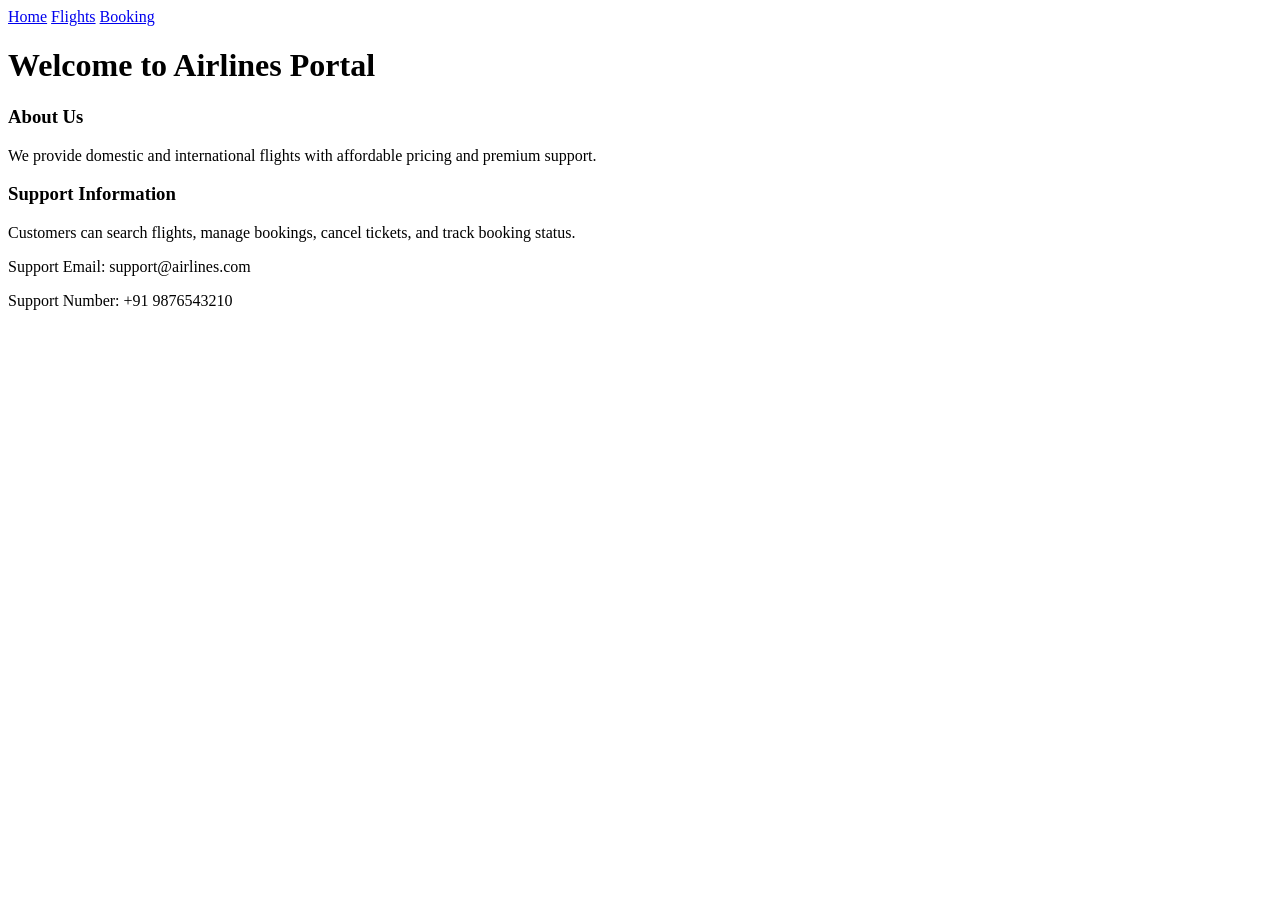
==== index.html @ 4f33ae0e "Create index.html" ====
<!DOCTYPE html>
<html lang="en">
<head>
  <meta charset="UTF-8">
  <title>Airlines Portal - Home</title>
  <link rel="stylesheet" href="style.css">

  <!-- SALESFORCE AGENTFORCE SNIPPET - PASTE HERE LATER -->

</head>
<body>

  <nav>
    <a href="index.html">Home</a>
    <a href="flights.html">Flights</a>
    <a href="booking.html">Booking</a>
  </nav>

  <div class="container">
    <h1>Welcome to Airlines Portal</h1>

    <div class="card">
      <h3>About Us</h3>
      <p>We provide domestic and international flights with affordable pricing and premium support.</p>
    </div>

    <div class="card">
      <h3>Support Information</h3>
      <p>Customers can search flights, manage bookings, cancel tickets, and track booking status.</p>
      <p>Support Email: support@airlines.com</p>
      <p>Support Number: +91 9876543210</p>
    </div>
  </div>

  <script>
    window.pageContext = {
      page: "home",
      title: "Home Page",
      data: {
        company: "Airlines Portal",
        supportEmail: "support@airlines.com",
        supportNumber: "+91 9876543210",
        description: "We provide domestic and international flights with affordable pricing."
      }
    };
  </script>
  <script src="chat.js"></script>

</body>
</html>
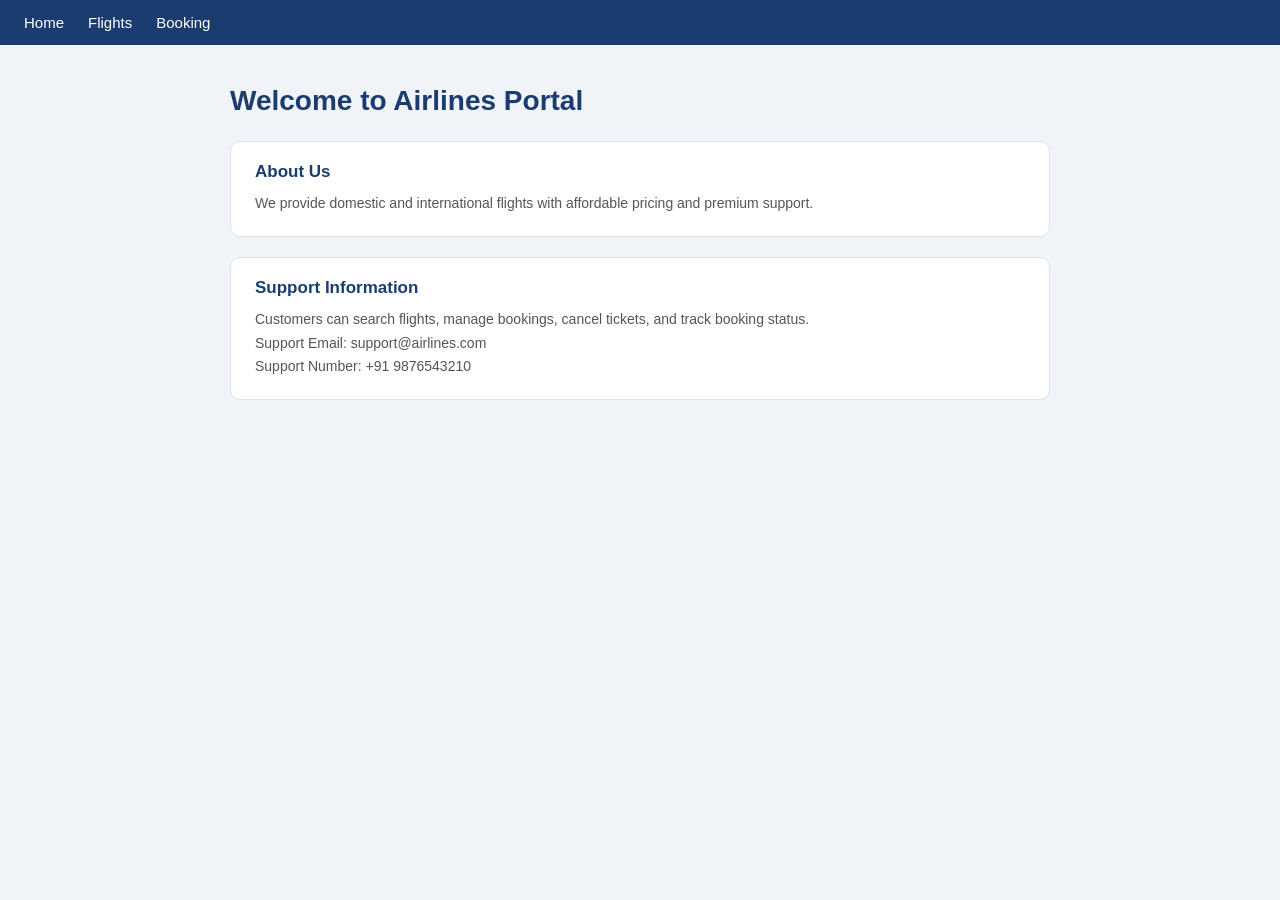
==== commit a4b3d20a: "Update index.html" ====
--- a/index.html
+++ b/index.html
@@ -5,7 +5,26 @@
   <title>Airlines Portal - Home</title>
   <link rel="stylesheet" href="style.css">
 
-  <!-- SALESFORCE AGENTFORCE SNIPPET - PASTE HERE LATER -->
+  <script type='text/javascript'>
+	function initEmbeddedMessaging() {
+		try {
+			embeddedservice_bootstrap.settings.language = 'en_US'; // For example, enter 'en' or 'en-US'
+
+			embeddedservice_bootstrap.init(
+				'00DgL00000LWTHJ',
+				'Airlines_Agent_Deployment',
+				'https://orgfarm-d85aabb51c-dev-ed.develop.my.site.com/ESWAirlinesAgentDeploym1778499811694',
+				{
+					scrt2URL: 'https://orgfarm-d85aabb51c-dev-ed.develop.my.salesforce-scrt.com'
+				}
+			);
+		} catch (err) {
+			console.error('Error loading Embedded Messaging: ', err);
+		}
+	};
+</script>
+<script type='text/javascript' src='https://orgfarm-d85aabb51c-dev-ed.develop.my.site.com/ESWAirlinesAgentDeploym1778499811694/assets/js/bootstrap.min.js' onload='initEmbeddedMessaging()'></script>
+
 
 </head>
 <body>
--- a/style.css
+++ b/style.css
@@ -0,0 +1,61 @@
+* {
+  margin: 0;
+  padding: 0;
+  box-sizing: border-box;
+}
+
+body {
+  font-family: 'Segoe UI', sans-serif;
+  background: #f0f4f8;
+  color: #333;
+}
+
+nav {
+  background: #1a3c6e;
+  padding: 14px 24px;
+  display: flex;
+  gap: 24px;
+}
+
+nav a {
+  color: #ffffff;
+  text-decoration: none;
+  font-size: 15px;
+  font-weight: 500;
+}
+
+nav a:hover {
+  text-decoration: underline;
+}
+
+.container {
+  max-width: 860px;
+  margin: 40px auto;
+  padding: 0 20px;
+}
+
+h1 {
+  font-size: 28px;
+  margin-bottom: 24px;
+  color: #1a3c6e;
+}
+
+.card {
+  background: #ffffff;
+  border-radius: 10px;
+  padding: 20px 24px;
+  margin-bottom: 20px;
+  border: 1px solid #dde3ec;
+}
+
+.card h3 {
+  font-size: 17px;
+  margin-bottom: 10px;
+  color: #1a3c6e;
+}
+
+.card p {
+  font-size: 14px;
+  line-height: 1.7;
+  color: #555;
+}
